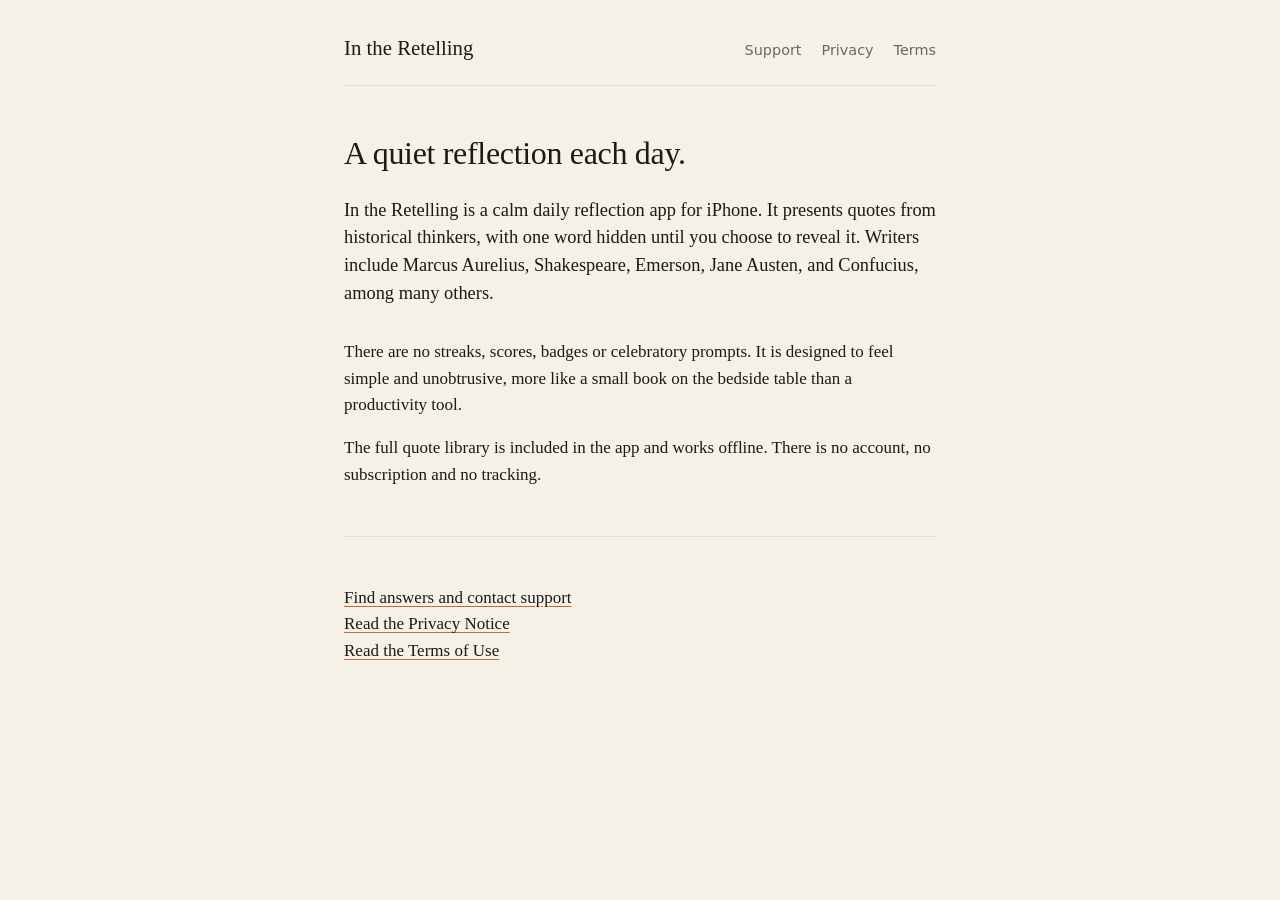
==== index.html @ acc49edc "Update project" ====
<!DOCTYPE html>
<html lang="en-GB">
<head>
<meta charset="UTF-8">
<meta name="viewport" content="width=device-width, initial-scale=1">
<title>In the Retelling</title>
<meta name="description" content="In the Retelling is a calm daily reflection app for iPhone. Quotes from historical thinkers, with one word hidden until you choose to reveal it.">
<meta name="theme-color" content="#F6F1E7">
<link rel="stylesheet" href="styles.css">
</head>
<body>
<div class="container">

<nav>
<a href="index.html" class="brand">In the Retelling</a>
<a href="support.html">Support</a>
<a href="privacy.html">Privacy</a>
<a href="terms.html">Terms</a>
</nav>

<h1>A quiet reflection each day.</h1>

<p class="lead">In the Retelling is a calm daily reflection app for iPhone. It presents quotes from historical thinkers, with one word hidden until you choose to reveal it. Writers include Marcus Aurelius, Shakespeare, Emerson, Jane Austen, and Confucius, among many others.</p>

<p>There are no streaks, scores, badges or celebratory prompts. It is designed to feel simple and unobtrusive, more like a small book on the bedside table than a productivity tool.</p>

<p>The full quote library is included in the app and works offline. There is no account, no subscription and no tracking.</p>

<hr>

<p><a href="support.html">Find answers and contact support</a><br>
<a href="privacy.html">Read the Privacy Notice</a><br>
<a href="terms.html">Read the Terms of Use</a></p>

</div>
</body>
</html>
---- styles.css ----
:root {
  --paper: #F6F1E7;
  --ink: #1C1A17;
  --ink-secondary: #6E665B;
  --hairline: #E6DFD1;
  --accent: #C26A3A;
}

@media (prefers-color-scheme: dark) {
  :root {
    --paper: #161412;
    --ink: #EDE8DD;
    --ink-secondary: #9A9085;
    --hairline: #2A2520;
    --accent: #D07A4A;
  }
}

* {
  box-sizing: border-box;
}

html {
  -webkit-text-size-adjust: 100%;
}

body {
  margin: 0;
  padding: 0;
  background: var(--paper);
  color: var(--ink);
  font-family: 'Newsreader', 'Source Serif Pro', 'Charter', 'Iowan Old Style', Georgia, serif;
  font-weight: 400;
  font-size: 17px;
  line-height: 1.55;
  -webkit-font-smoothing: antialiased;
  -moz-osx-font-smoothing: grayscale;
}

.container {
  max-width: 640px;
  margin: 0 auto;
  padding: 32px 24px 96px;
}

nav {
  display: flex;
  flex-wrap: wrap;
  align-items: baseline;
  gap: 20px;
  margin-bottom: 48px;
  padding-bottom: 20px;
  border-bottom: 0.5px solid var(--hairline);
  font-family: -apple-system, BlinkMacSystemFont, 'Inter', system-ui, sans-serif;
  font-size: 0.9rem;
}

nav .brand {
  font-family: 'Newsreader', 'Source Serif Pro', 'Charter', Georgia, serif;
  font-size: 1.3rem;
  color: var(--ink);
  font-weight: 400;
  text-decoration: none;
  margin-right: auto;
}

nav a:not(.brand) {
  text-decoration: none;
  color: var(--ink-secondary);
  padding: 4px 0;
}

nav a:not(.brand):hover {
  color: var(--ink);
  text-decoration: underline;
  text-decoration-color: var(--accent);
  text-underline-offset: 4px;
}

h1 {
  font-size: 2rem;
  font-weight: 400;
  letter-spacing: -0.01em;
  margin: 0 0 24px;
  line-height: 1.2;
}

h2 {
  font-size: 1.25rem;
  font-weight: 500;
  margin: 48px 0 12px;
  line-height: 1.35;
  letter-spacing: -0.005em;
}

p {
  margin: 0 0 1em;
}

a {
  color: var(--ink);
  text-decoration: underline;
  text-decoration-color: var(--accent);
  text-decoration-thickness: 1px;
  text-underline-offset: 3px;
}

a:hover {
  text-decoration-thickness: 1.5px;
}

ul {
  padding-left: 1.25em;
  margin: 0 0 1em;
}

li {
  margin-bottom: 0.3em;
}

hr {
  border: none;
  border-top: 0.5px solid var(--hairline);
  margin: 48px 0;
}

.lead {
  font-size: 1.15rem;
  line-height: 1.5;
  margin-bottom: 32px;
  color: var(--ink);
}

.meta {
  color: var(--ink-secondary);
  font-size: 0.95rem;
  margin-bottom: 32px;
}

.faq {
  margin-top: 32px;
}

.faq-item {
  margin-bottom: 40px;
}

.faq-item h3 {
  font-size: 1.1rem;
  font-weight: 500;
  margin: 0 0 8px;
  line-height: 1.4;
}

.faq-item p {
  margin: 0;
}

.contact-block {
  margin-top: 64px;
  padding: 32px 0;
  border-top: 0.5px solid var(--hairline);
  border-bottom: 0.5px solid var(--hairline);
}

.contact-block h2 {
  margin-top: 0;
}

footer {
  margin-top: 64px;
  padding-top: 24px;
  border-top: 0.5px solid var(--hairline);
  color: var(--ink-secondary);
  font-size: 0.85rem;
}

footer a {
  color: var(--ink-secondary);
  text-decoration: none;
}

footer a:hover {
  color: var(--ink);
  text-decoration: underline;
  text-decoration-color: var(--accent);
}

@media (max-width: 480px) {
  .container {
    padding: 24px 20px 80px;
  }

  h1 {
    font-size: 1.65rem;
  }

  h2 {
    font-size: 1.15rem;
    margin: 40px 0 10px;
  }

  nav {
    margin-bottom: 32px;
  }

  nav .brand {
    font-size: 1.2rem;
  }
}
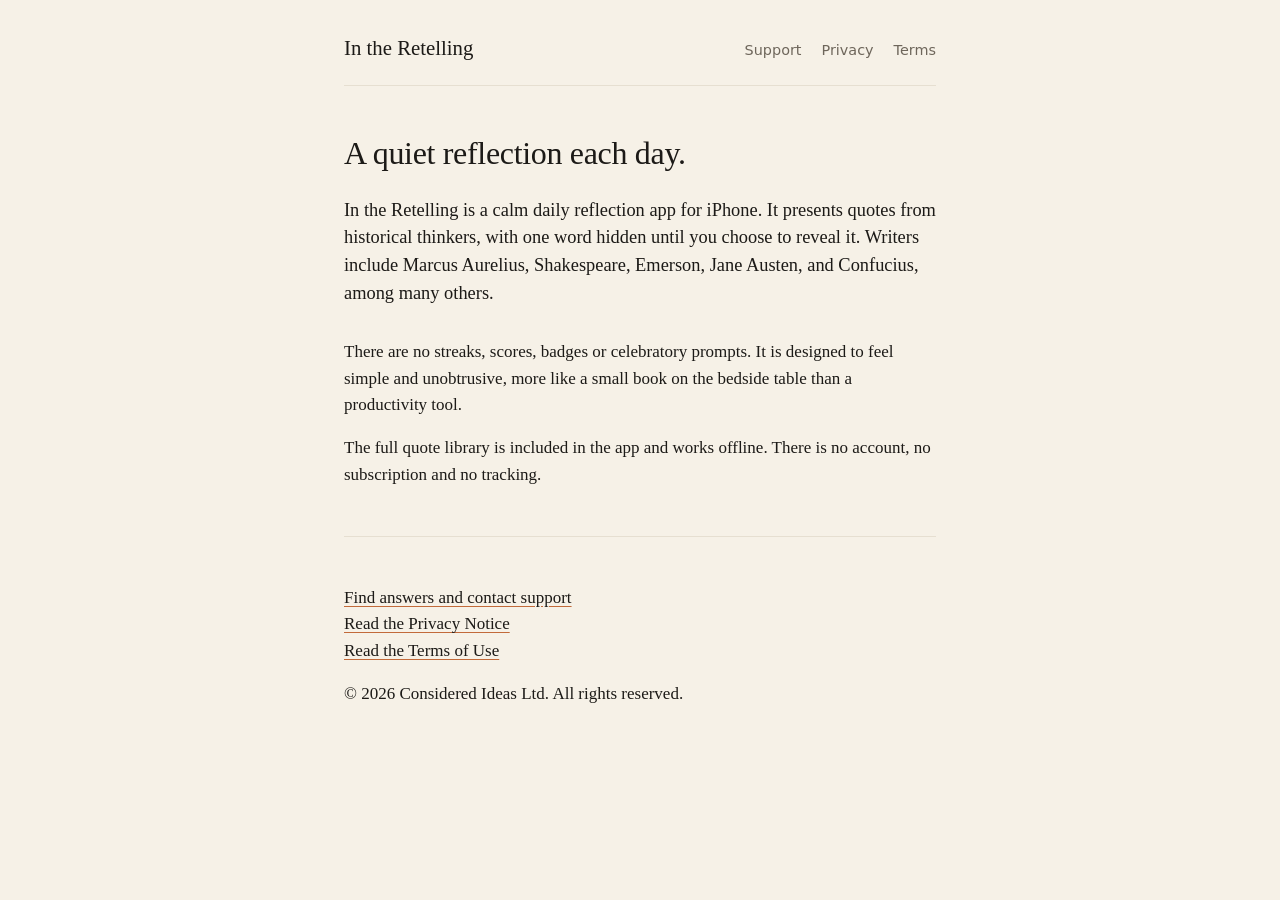
==== commit b063a3e0: "Update project" ====
--- a/index.html
+++ b/index.html
@@ -32,6 +32,8 @@
 <a href="privacy.html">Read the Privacy Notice</a><br>
 <a href="terms.html">Read the Terms of Use</a></p>
 
+<p>&copy; 2026 Considered Ideas Ltd. All rights reserved.</p>
+
 </div>
 </body>
 </html>
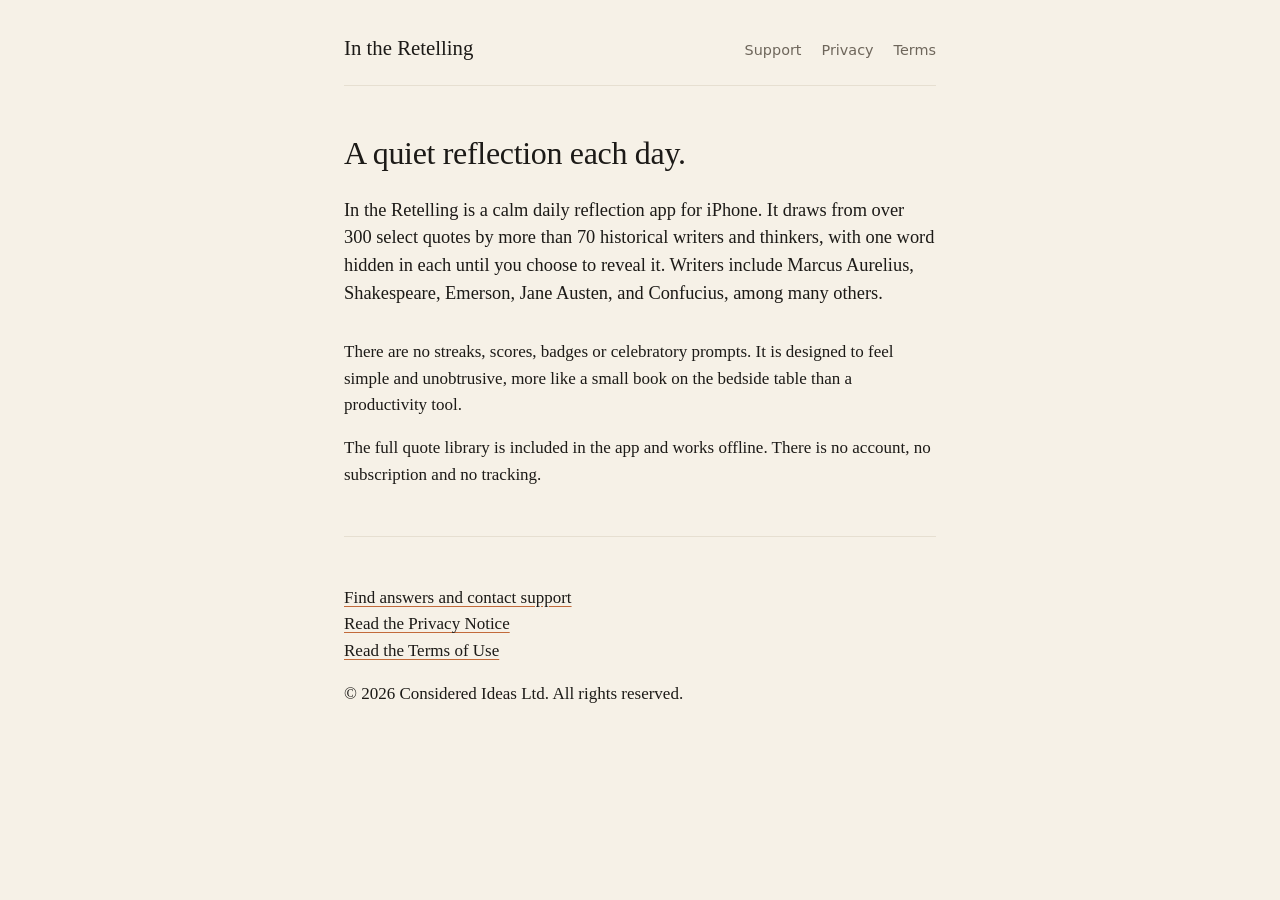
==== commit 6ccd126d: "Update project" ====
--- a/index.html
+++ b/index.html
@@ -4,7 +4,7 @@
 <meta charset="UTF-8">
 <meta name="viewport" content="width=device-width, initial-scale=1">
 <title>In the Retelling</title>
-<meta name="description" content="In the Retelling is a calm daily reflection app for iPhone. Quotes from historical thinkers, with one word hidden until you choose to reveal it.">
+<meta name="description" content="In the Retelling is a calm daily reflection app for iPhone. It draws from over 300 select quotes by more than 70 historical writers and thinkers, with one word hidden in each until you choose to reveal it.">
 <meta name="theme-color" content="#F6F1E7">
 <link rel="stylesheet" href="styles.css">
 </head>
@@ -20,7 +20,7 @@
 
 <h1>A quiet reflection each day.</h1>
 
-<p class="lead">In the Retelling is a calm daily reflection app for iPhone. It presents quotes from historical thinkers, with one word hidden until you choose to reveal it. Writers include Marcus Aurelius, Shakespeare, Emerson, Jane Austen, and Confucius, among many others.</p>
+<p class="lead">In the Retelling is a calm daily reflection app for iPhone. It draws from over 300 select quotes by more than 70 historical writers and thinkers, with one word hidden in each until you choose to reveal it. Writers include Marcus Aurelius, Shakespeare, Emerson, Jane Austen, and Confucius, among many others.</p>
 
 <p>There are no streaks, scores, badges or celebratory prompts. It is designed to feel simple and unobtrusive, more like a small book on the bedside table than a productivity tool.</p>
 
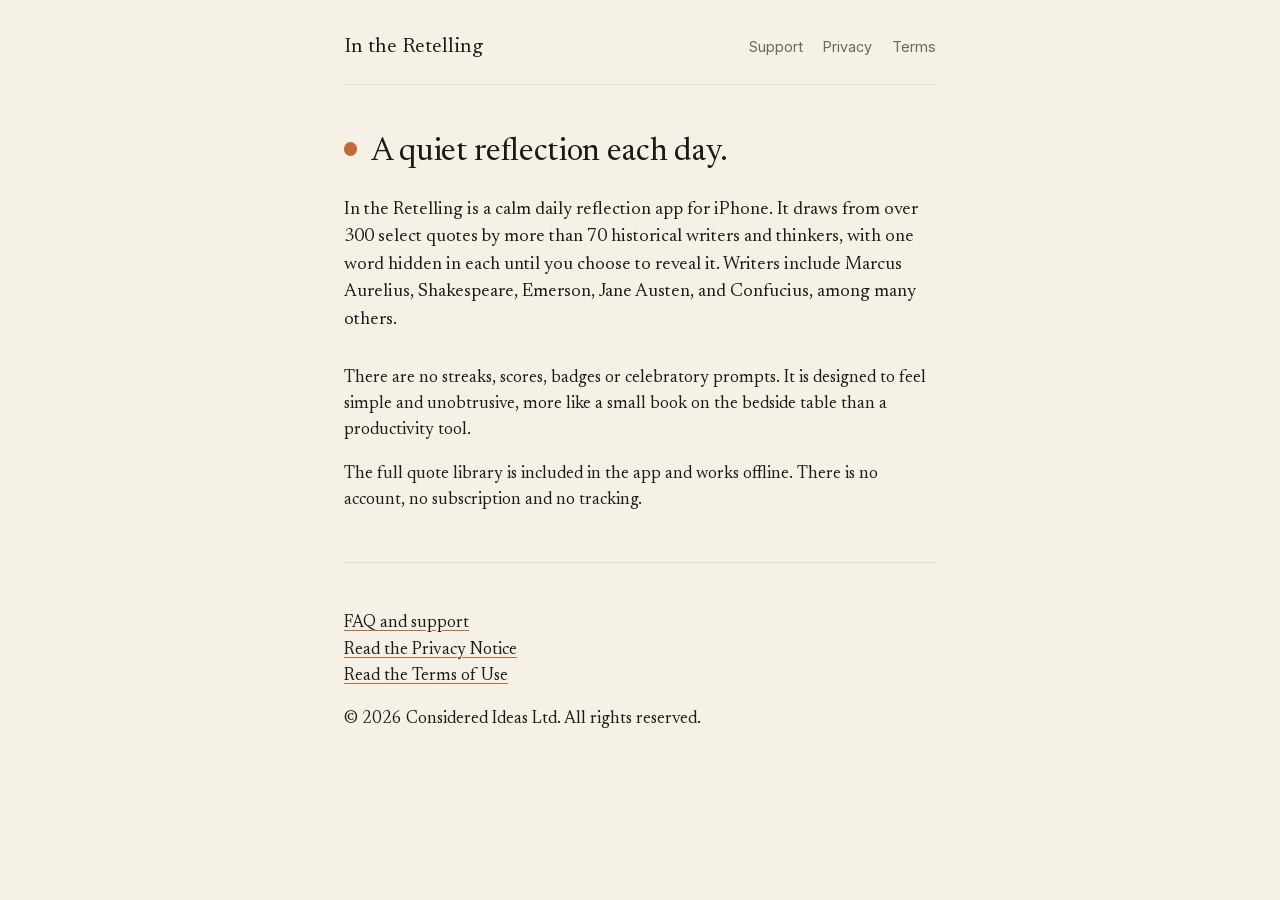
==== commit d10b70d4: "Update project" ====
--- a/index.html
+++ b/index.html
@@ -18,7 +18,7 @@
 <a href="terms.html">Terms</a>
 </nav>
 
-<h1>A quiet reflection each day.</h1>
+<h1><span class="brand-mark" aria-hidden="true"></span>A quiet reflection each day.</h1>
 
 <p class="lead">In the Retelling is a calm daily reflection app for iPhone. It draws from over 300 select quotes by more than 70 historical writers and thinkers, with one word hidden in each until you choose to reveal it. Writers include Marcus Aurelius, Shakespeare, Emerson, Jane Austen, and Confucius, among many others.</p>
 
@@ -28,7 +28,7 @@
 
 <hr>
 
-<p><a href="support.html">Find answers and contact support</a><br>
+<p><a href="support.html">FAQ and support</a><br>
 <a href="privacy.html">Read the Privacy Notice</a><br>
 <a href="terms.html">Read the Terms of Use</a></p>
 
--- a/styles.css
+++ b/styles.css
@@ -1,3 +1,59 @@
+/* Self-hosted fonts. Newsreader and Inter are both licensed under the
+   SIL Open Font License 1.1; see fonts/OFL.txt. The files cover only
+   the latin unicode range, which is all the pages use. font-display:
+   swap so the fallback serif renders immediately and the brand serif
+   fades in once loaded. Self-hosted rather than loaded from Google
+   Fonts so the pages make no third-party requests; Safari's Advanced
+   Privacy Protections then has nothing to flag. */
+@font-face {
+  font-family: 'Newsreader';
+  font-style: normal;
+  font-weight: 300;
+  font-display: swap;
+  src: url('fonts/newsreader-300-latin.woff2') format('woff2');
+  unicode-range: U+0000-00FF, U+0131, U+0152-0153, U+02BB-02BC, U+02C6, U+02DA, U+02DC, U+0304, U+0308, U+0329, U+2000-206F, U+20AC, U+2122, U+2191, U+2193, U+2212, U+2215, U+FEFF, U+FFFD;
+}
+@font-face {
+  font-family: 'Newsreader';
+  font-style: normal;
+  font-weight: 400;
+  font-display: swap;
+  src: url('fonts/newsreader-400-latin.woff2') format('woff2');
+  unicode-range: U+0000-00FF, U+0131, U+0152-0153, U+02BB-02BC, U+02C6, U+02DA, U+02DC, U+0304, U+0308, U+0329, U+2000-206F, U+20AC, U+2122, U+2191, U+2193, U+2212, U+2215, U+FEFF, U+FFFD;
+}
+@font-face {
+  font-family: 'Newsreader';
+  font-style: normal;
+  font-weight: 500;
+  font-display: swap;
+  src: url('fonts/newsreader-500-latin.woff2') format('woff2');
+  unicode-range: U+0000-00FF, U+0131, U+0152-0153, U+02BB-02BC, U+02C6, U+02DA, U+02DC, U+0304, U+0308, U+0329, U+2000-206F, U+20AC, U+2122, U+2191, U+2193, U+2212, U+2215, U+FEFF, U+FFFD;
+}
+@font-face {
+  font-family: 'Newsreader';
+  font-style: italic;
+  font-weight: 400;
+  font-display: swap;
+  src: url('fonts/newsreader-400-italic-latin.woff2') format('woff2');
+  unicode-range: U+0000-00FF, U+0131, U+0152-0153, U+02BB-02BC, U+02C6, U+02DA, U+02DC, U+0304, U+0308, U+0329, U+2000-206F, U+20AC, U+2122, U+2191, U+2193, U+2212, U+2215, U+FEFF, U+FFFD;
+}
+@font-face {
+  font-family: 'Inter';
+  font-style: normal;
+  font-weight: 400;
+  font-display: swap;
+  src: url('fonts/inter-400-latin.woff2') format('woff2');
+  unicode-range: U+0000-00FF, U+0131, U+0152-0153, U+02BB-02BC, U+02C6, U+02DA, U+02DC, U+0304, U+0308, U+0329, U+2000-206F, U+20AC, U+2122, U+2191, U+2193, U+2212, U+2215, U+FEFF, U+FFFD;
+}
+@font-face {
+  font-family: 'Inter';
+  font-style: normal;
+  font-weight: 500;
+  font-display: swap;
+  src: url('fonts/inter-500-latin.woff2') format('woff2');
+  unicode-range: U+0000-00FF, U+0131, U+0152-0153, U+02BB-02BC, U+02C6, U+02DA, U+02DC, U+0304, U+0308, U+0329, U+2000-206F, U+20AC, U+2122, U+2191, U+2193, U+2212, U+2215, U+FEFF, U+FFFD;
+}
+
 :root {
   --paper: #F6F1E7;
   --ink: #1C1A17;
@@ -85,6 +141,19 @@
   line-height: 1.2;
 }
 
+/* Persimmon brand mark sitting inline to the left of an h1. Single
+   small persimmon disc, mirroring the persimmon-dot motif on the In
+   the Retelling app icon. Decorative only; aria-hidden on the span. */
+h1 .brand-mark {
+  display: inline-block;
+  width: 0.42em;
+  height: 0.42em;
+  border-radius: 50%;
+  background: var(--accent);
+  margin-right: 0.42em;
+  vertical-align: 0.14em;
+}
+
 h2 {
   font-size: 1.25rem;
   font-weight: 500;
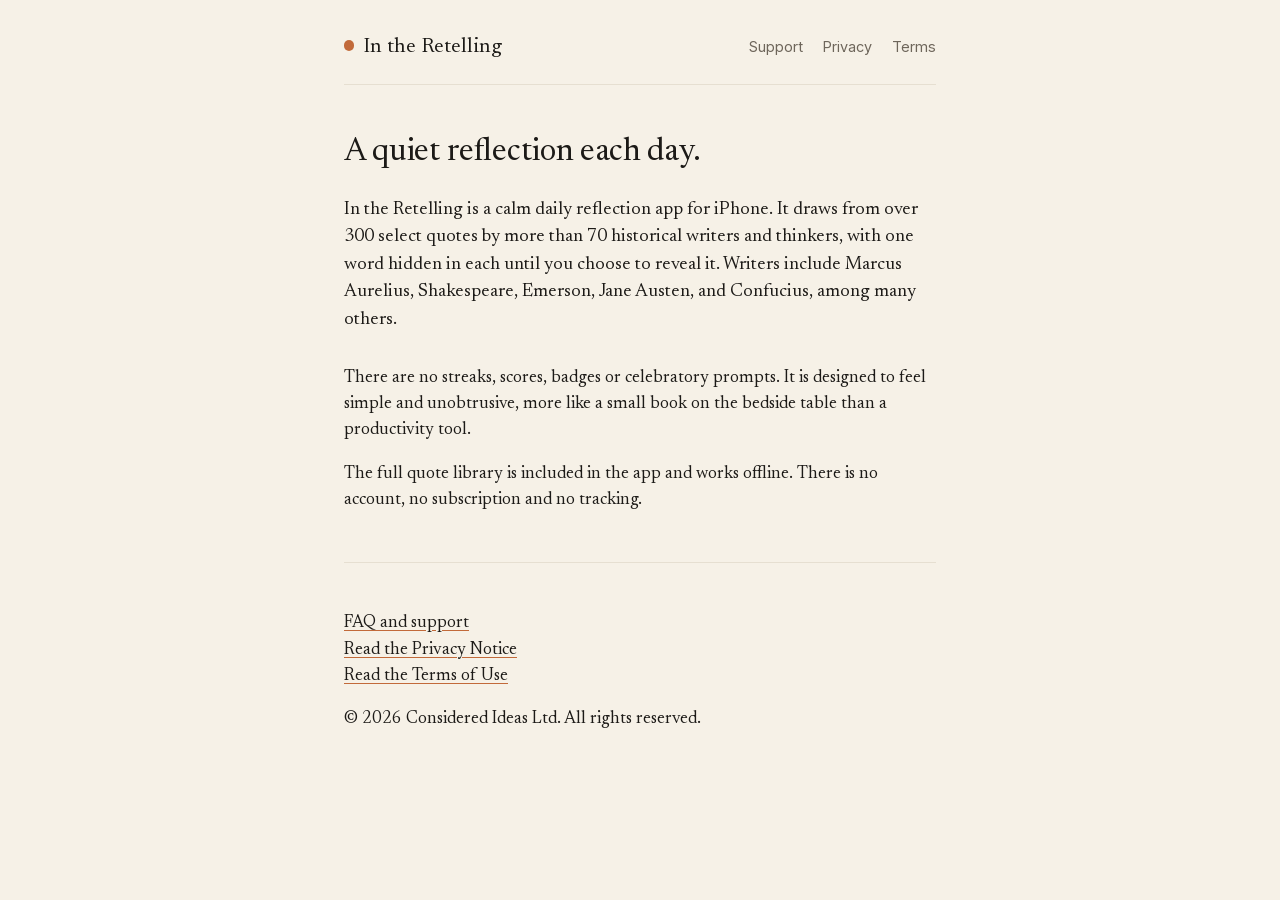
==== commit ff05b48b: "Update project" ====
--- a/index.html
+++ b/index.html
@@ -12,13 +12,13 @@
 <div class="container">
 
 <nav>
-<a href="index.html" class="brand">In the Retelling</a>
+<a href="index.html" class="brand"><span class="brand-mark" aria-hidden="true"></span>In the Retelling</a>
 <a href="support.html">Support</a>
 <a href="privacy.html">Privacy</a>
 <a href="terms.html">Terms</a>
 </nav>
 
-<h1><span class="brand-mark" aria-hidden="true"></span>A quiet reflection each day.</h1>
+<h1>A quiet reflection each day.</h1>
 
 <p class="lead">In the Retelling is a calm daily reflection app for iPhone. It draws from over 300 select quotes by more than 70 historical writers and thinkers, with one word hidden in each until you choose to reveal it. Writers include Marcus Aurelius, Shakespeare, Emerson, Jane Austen, and Confucius, among many others.</p>
 
--- a/styles.css
+++ b/styles.css
@@ -141,17 +141,18 @@
   line-height: 1.2;
 }
 
-/* Persimmon brand mark sitting inline to the left of an h1. Single
-   small persimmon disc, mirroring the persimmon-dot motif on the In
-   the Retelling app icon. Decorative only; aria-hidden on the span. */
-h1 .brand-mark {
+/* Persimmon brand mark sitting inline to the left of the brand wordmark
+   in the nav. Single small persimmon disc, mirroring the persimmon-dot
+   motif on the In the Retelling app icon. Decorative only; aria-hidden
+   on the span. */
+.brand .brand-mark {
   display: inline-block;
-  width: 0.42em;
-  height: 0.42em;
+  width: 0.5em;
+  height: 0.5em;
   border-radius: 50%;
   background: var(--accent);
-  margin-right: 0.42em;
-  vertical-align: 0.14em;
+  margin-right: 0.4em;
+  vertical-align: 0.06em;
 }
 
 h2 {
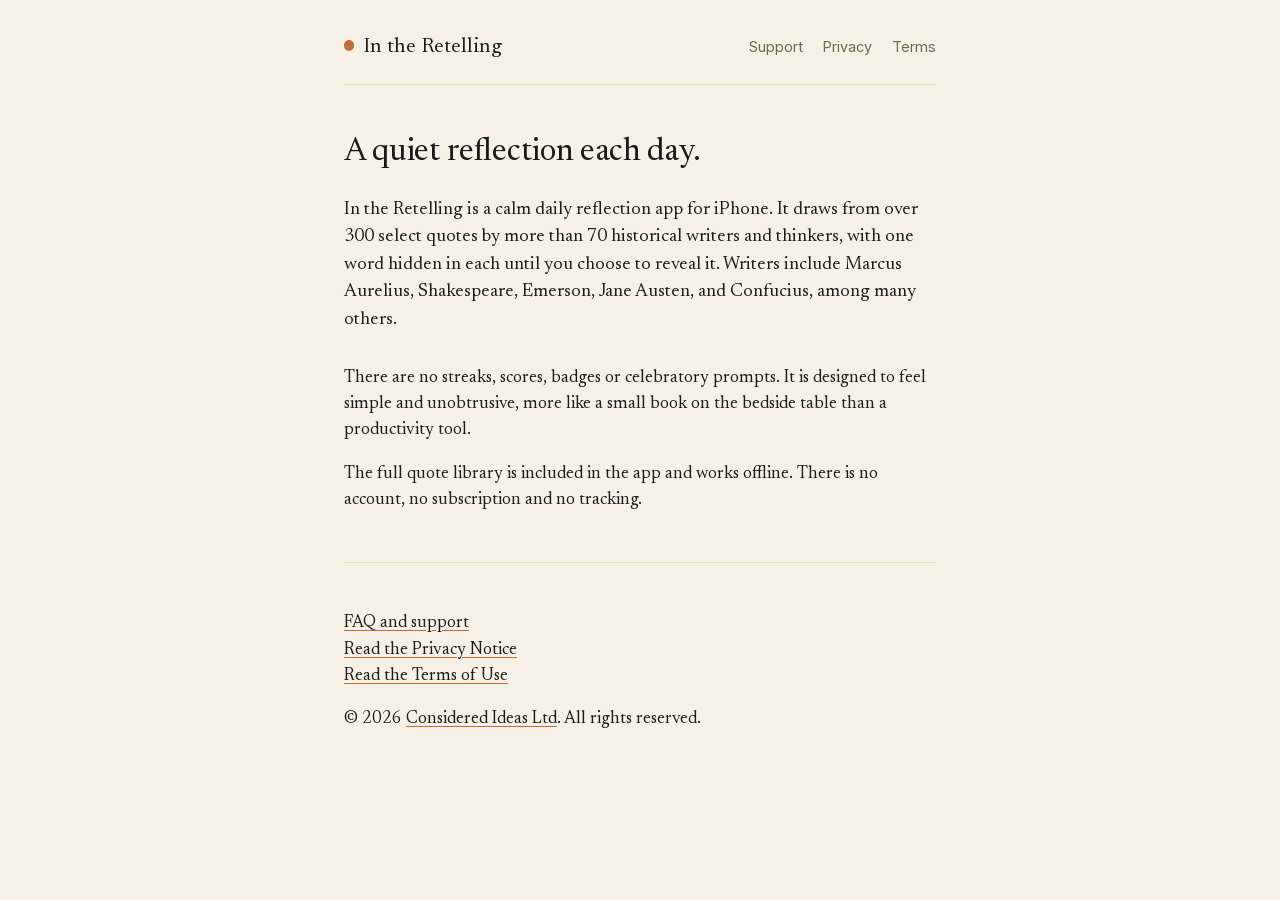
==== commit 55c1418c: "Update project" ====
--- a/index.html
+++ b/index.html
@@ -6,6 +6,7 @@
 <title>In the Retelling</title>
 <meta name="description" content="In the Retelling is a calm daily reflection app for iPhone. It draws from over 300 select quotes by more than 70 historical writers and thinkers, with one word hidden in each until you choose to reveal it.">
 <meta name="theme-color" content="#F6F1E7">
+<link rel="icon" type="image/svg+xml" href="favicon.svg">
 <link rel="stylesheet" href="styles.css">
 </head>
 <body>
@@ -32,7 +33,7 @@
 <a href="privacy.html">Read the Privacy Notice</a><br>
 <a href="terms.html">Read the Terms of Use</a></p>
 
-<p>&copy; 2026 Considered Ideas Ltd. All rights reserved.</p>
+<p>&copy; 2026 <a href="https://consideredideas.com" target="_blank" rel="noopener">Considered Ideas Ltd</a>. All rights reserved.</p>
 
 </div>
 </body>
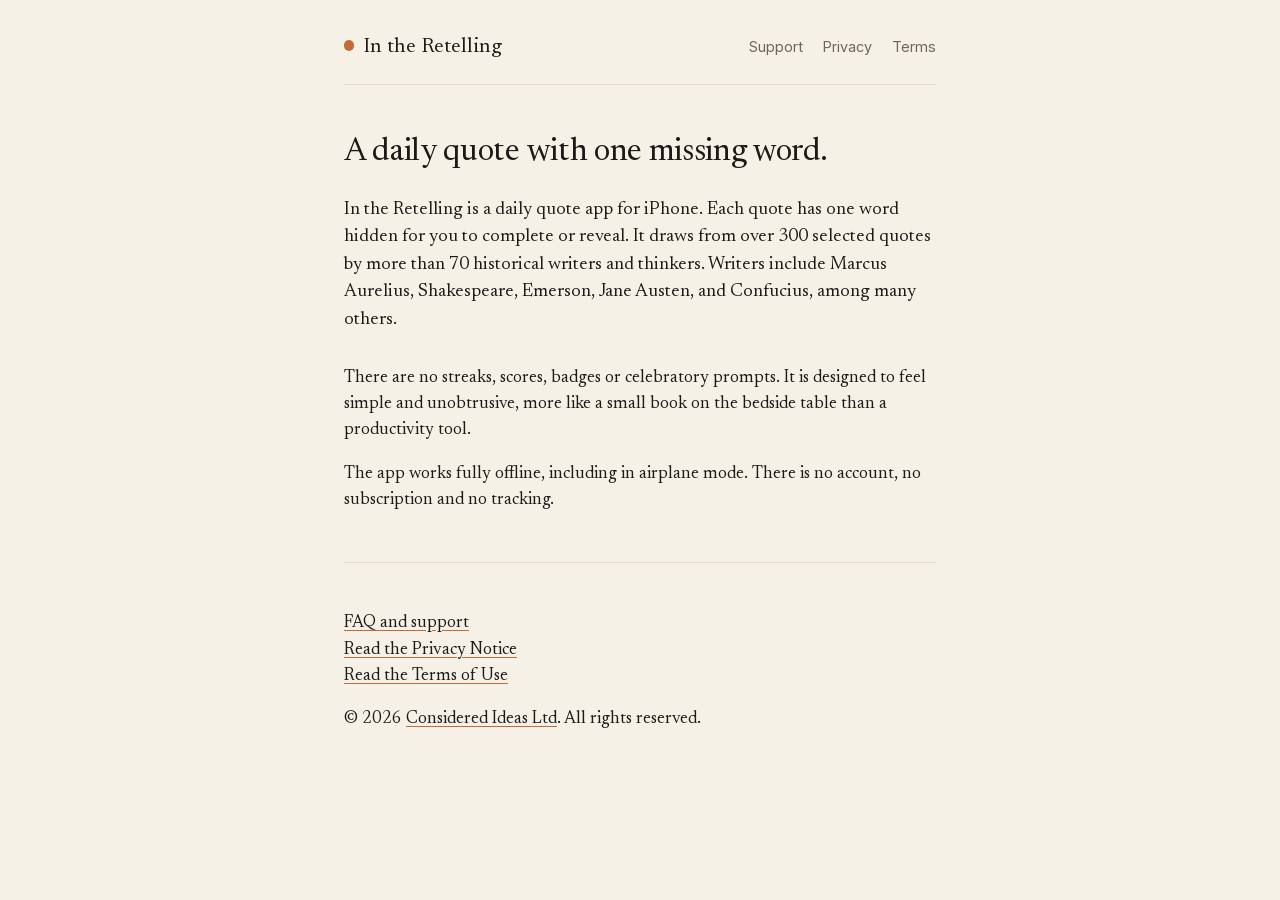
==== commit 5cd9c8d3: "Update project" ====
--- a/index.html
+++ b/index.html
@@ -4,7 +4,7 @@
 <meta charset="UTF-8">
 <meta name="viewport" content="width=device-width, initial-scale=1">
 <title>In the Retelling</title>
-<meta name="description" content="In the Retelling is a calm daily reflection app for iPhone. It draws from over 300 select quotes by more than 70 historical writers and thinkers, with one word hidden in each until you choose to reveal it.">
+<meta name="description" content="In the Retelling is a daily quote app for iPhone. Each quote has one word hidden for you to complete or reveal. It draws from over 300 selected quotes by more than 70 historical writers and thinkers.">
 <meta name="theme-color" content="#F6F1E7">
 <link rel="icon" type="image/svg+xml" href="favicon.svg">
 <link rel="stylesheet" href="styles.css">
@@ -19,13 +19,13 @@
 <a href="terms.html">Terms</a>
 </nav>
 
-<h1>A quiet reflection each day.</h1>
+<h1>A daily quote with one missing word.</h1>
 
-<p class="lead">In the Retelling is a calm daily reflection app for iPhone. It draws from over 300 select quotes by more than 70 historical writers and thinkers, with one word hidden in each until you choose to reveal it. Writers include Marcus Aurelius, Shakespeare, Emerson, Jane Austen, and Confucius, among many others.</p>
+<p class="lead">In the Retelling is a daily quote app for iPhone. Each quote has one word hidden for you to complete or reveal. It draws from over 300 selected quotes by more than 70 historical writers and thinkers. Writers include Marcus Aurelius, Shakespeare, Emerson, Jane Austen, and Confucius, among many others.</p>
 
 <p>There are no streaks, scores, badges or celebratory prompts. It is designed to feel simple and unobtrusive, more like a small book on the bedside table than a productivity tool.</p>
 
-<p>The full quote library is included in the app and works offline. There is no account, no subscription and no tracking.</p>
+<p>The app works fully offline, including in airplane mode. There is no account, no subscription and no tracking.</p>
 
 <hr>
 
